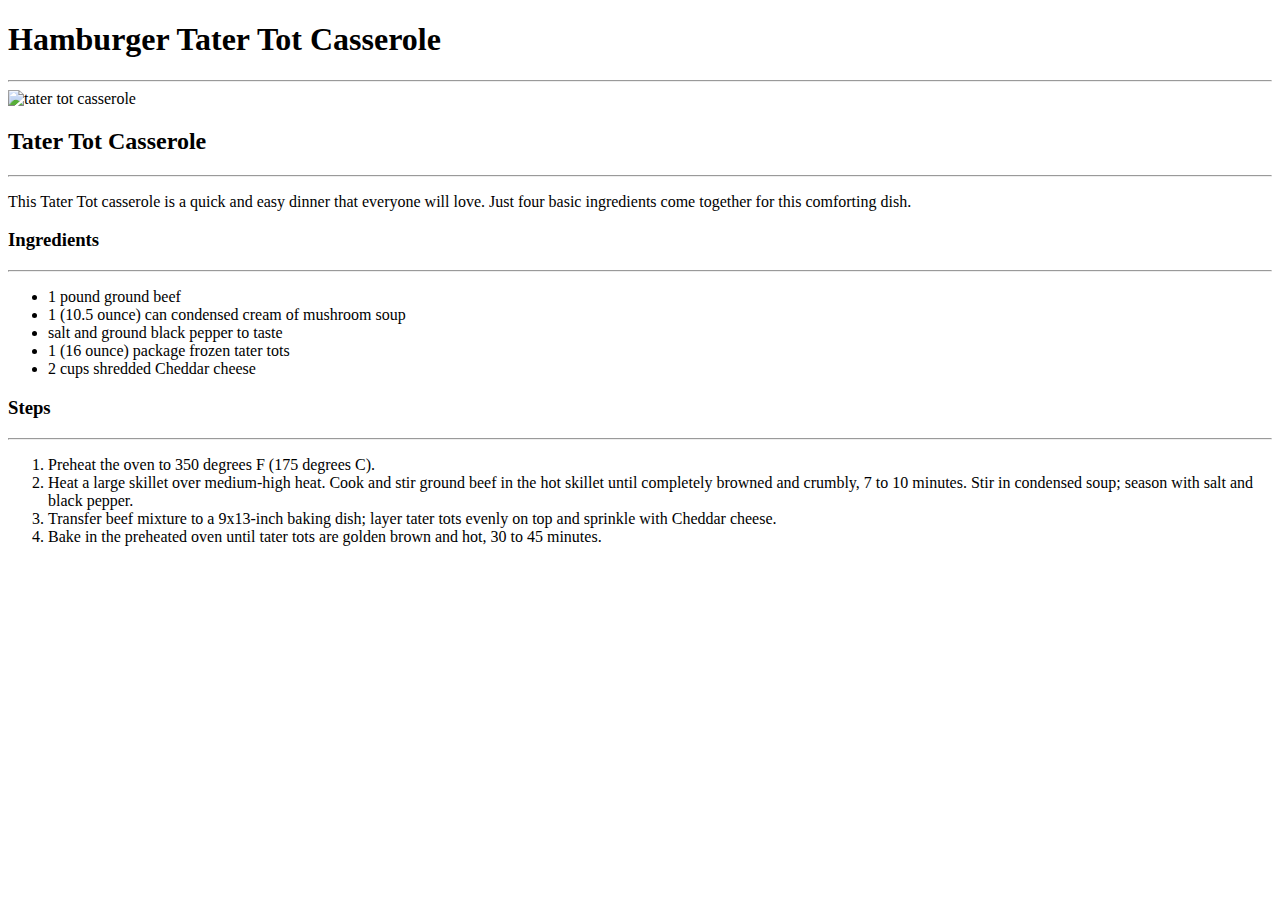
==== recipes/hamburgercasserole.html @ 9d561b84 "added recipes and photos to finish structure" ====
<!DOCTYPE html>
<html lang="en">
<head>
  <meta charset="UTF-8">
  <meta name="viewport" content="width=device-width, initial-scale=1.0">
  <title>Hamburger Tater Tot Casserole</title>
  <link rel="stylesheet" href="style.css">
</head>
<body>
  <h1>Hamburger Tater Tot Casserole</h1>
  <hr>
  <img src="imgs\tatertotcasserole.jpg" alt="tater tot casserole">
  <h2>Tater Tot Casserole</h2>
  <hr>
  <p>This Tater Tot casserole is a quick and easy dinner that everyone will love. Just four basic ingredients come together
  for this comforting dish.</p>
    <h3>Ingredients</h3>
    <hr>
    <ul>
      <li>1 pound ground beef</li>
      <li>1 (10.5 ounce) can condensed cream of mushroom soup</li>
      <li>salt and ground black pepper to taste</li>
      <li>1 (16 ounce) package frozen tater tots</li>
      <li>2 cups shredded Cheddar cheese</li>
    </ul>
    <h3>Steps</h3>
    <hr>
    <ol>
      <li>Preheat the oven to 350 degrees F (175 degrees C).</li>
      <li>Heat a large skillet over medium-high heat. Cook and stir ground beef in the hot skillet until completely browned and
      crumbly, 7 to 10 minutes. Stir in condensed soup; season with salt and black pepper.</li>
      <li>Transfer beef mixture to a 9x13-inch baking dish; layer tater tots evenly on top and sprinkle with Cheddar cheese.</li>
      <li>Bake in the preheated oven until tater tots are golden brown and hot, 30 to 45 minutes.</li>
    </ol>
</body>
</html>
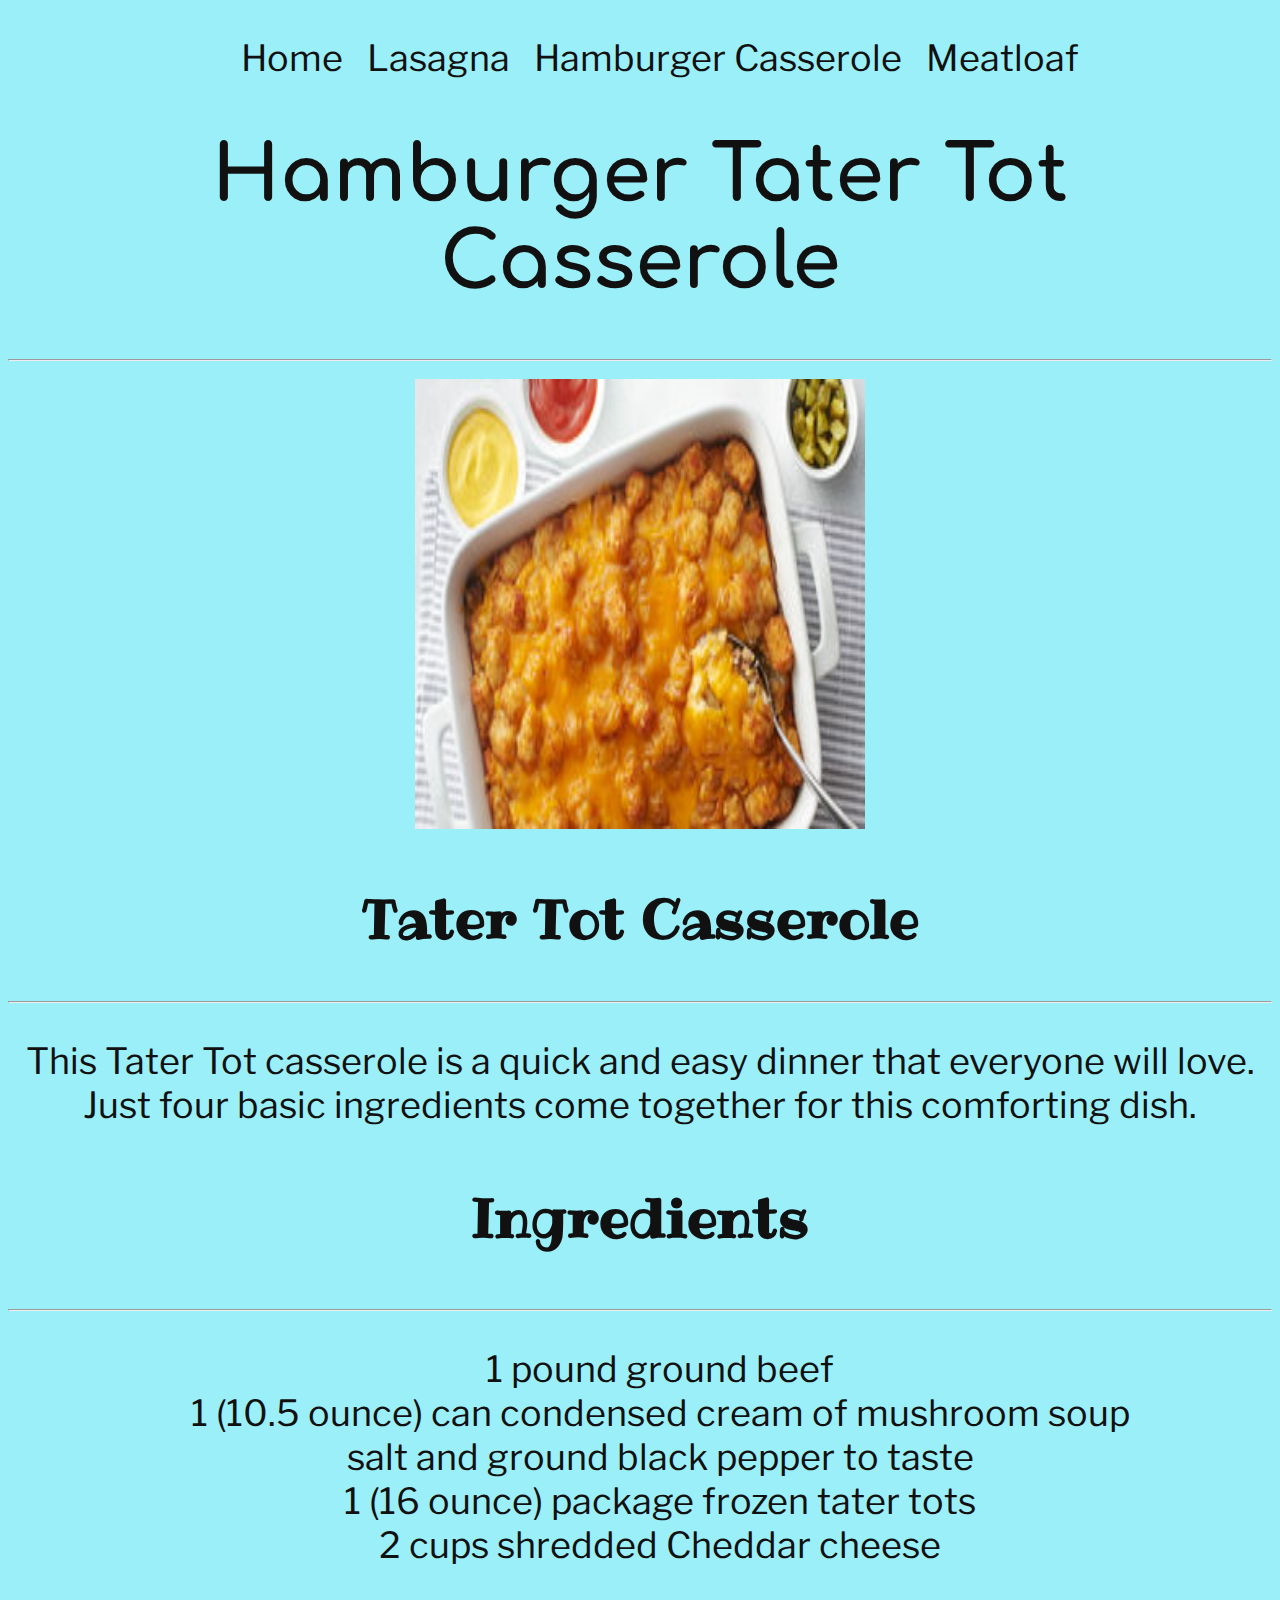
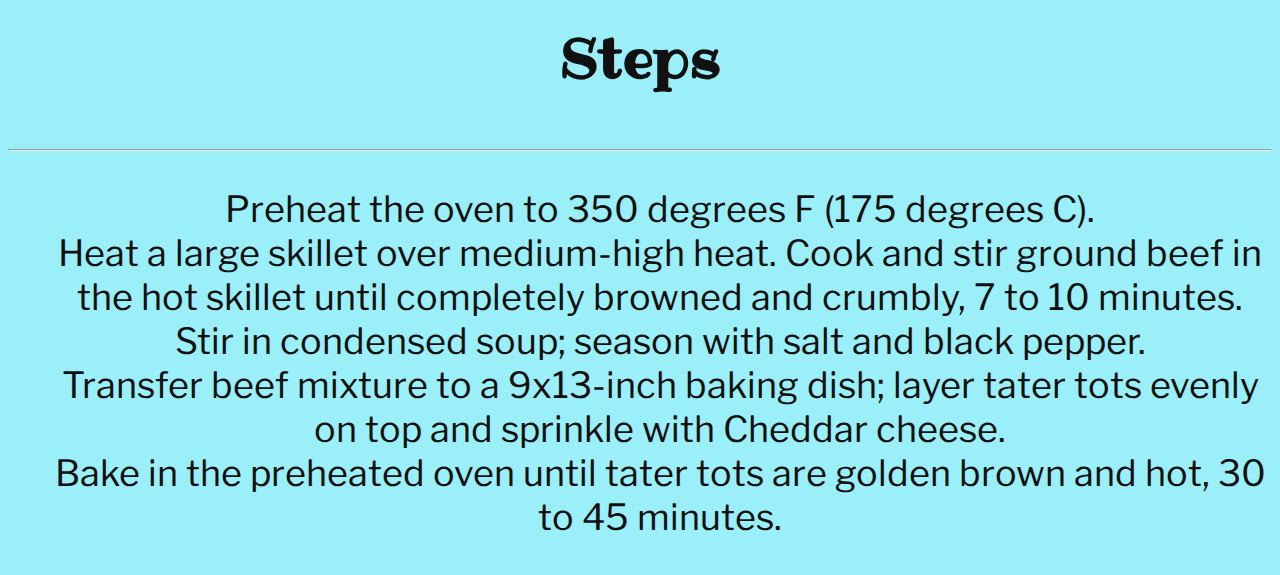
==== commit efdc6547: "styled pages" ====
--- a/recipes/hamburgercasserole.html
+++ b/recipes/hamburgercasserole.html
@@ -3,13 +3,36 @@
 <head>
   <meta charset="UTF-8">
   <meta name="viewport" content="width=device-width, initial-scale=1.0">
+  <link href="/css/style.css" rel="stylesheet">
+  <link rel="preconnect" href="https://fonts.googleapis.com">
+  <link rel="preconnect" href="https://fonts.gstatic.com" crossorigin>
+  <link
+    href="https://fonts.googleapis.com/css2?family=Comfortaa&family=Libre+Franklin:wght@100&family=Ribeye&display=swap"
+    rel="stylesheet">
   <title>Hamburger Tater Tot Casserole</title>
-  <link rel="stylesheet" href="style.css">
 </head>
 <body>
+  <header>
+    <nav id="hamburger">
+      <ul>
+          <li>
+            <a href="/index.html" id="#home">Home</a>
+          </li>
+          <li>
+            <a href="lasagna.html" id="#lasagna">Lasagna</a>
+          </li>
+          <li>
+            <a href="hamburgercasserole.html" id="#hamburger">Hamburger Casserole</a>
+          </li>
+          <li>
+            <a href="meatloaf.html" id="#meatloaf">Meatloaf</a>
+          </li>
+      </ul>
+    </nav>
+  </header>
   <h1>Hamburger Tater Tot Casserole</h1>
   <hr>
-  <img src="imgs\tatertotcasserole.jpg" alt="tater tot casserole">
+  <img src="/imgs/tatertotcasserole.jpg" alt="tater tot casserole">
   <h2>Tater Tot Casserole</h2>
   <hr>
   <p>This Tater Tot casserole is a quick and easy dinner that everyone will love. Just four basic ingredients come together
--- a/css/style.css
+++ b/css/style.css
@@ -0,0 +1,41 @@
+* {
+  background-color: rgb(155, 239, 248);
+  color: #111;
+  font-size: 1.5rem;
+  font-family: 'Libre Franklin', sans-serif;
+  text-align: center;
+}
+h1 {
+  font-family: 'Comfortaa', cursive;
+  font-size: 3.25rem;
+}
+h2, h3 {
+  font-family: 'Ribeye', cursive;
+  font-size: 2.25rem;
+}
+ul, ol{
+  list-style: none;
+  text-decoration: none;
+}
+nav ul{
+      display: flex;
+      flex-direction: row;
+      justify-content: center;
+      align-items: center;
+      gap: 1rem;
+      list-style: none;
+}
+nav a {
+  text-decoration: none;
+  color: #111;
+  transition: all 0.3 ease 0s;
+}
+
+nav a:hover {
+  color: red;
+}
+img {
+  width: 18.75rem;
+  height: 18.75rem;
+}
+
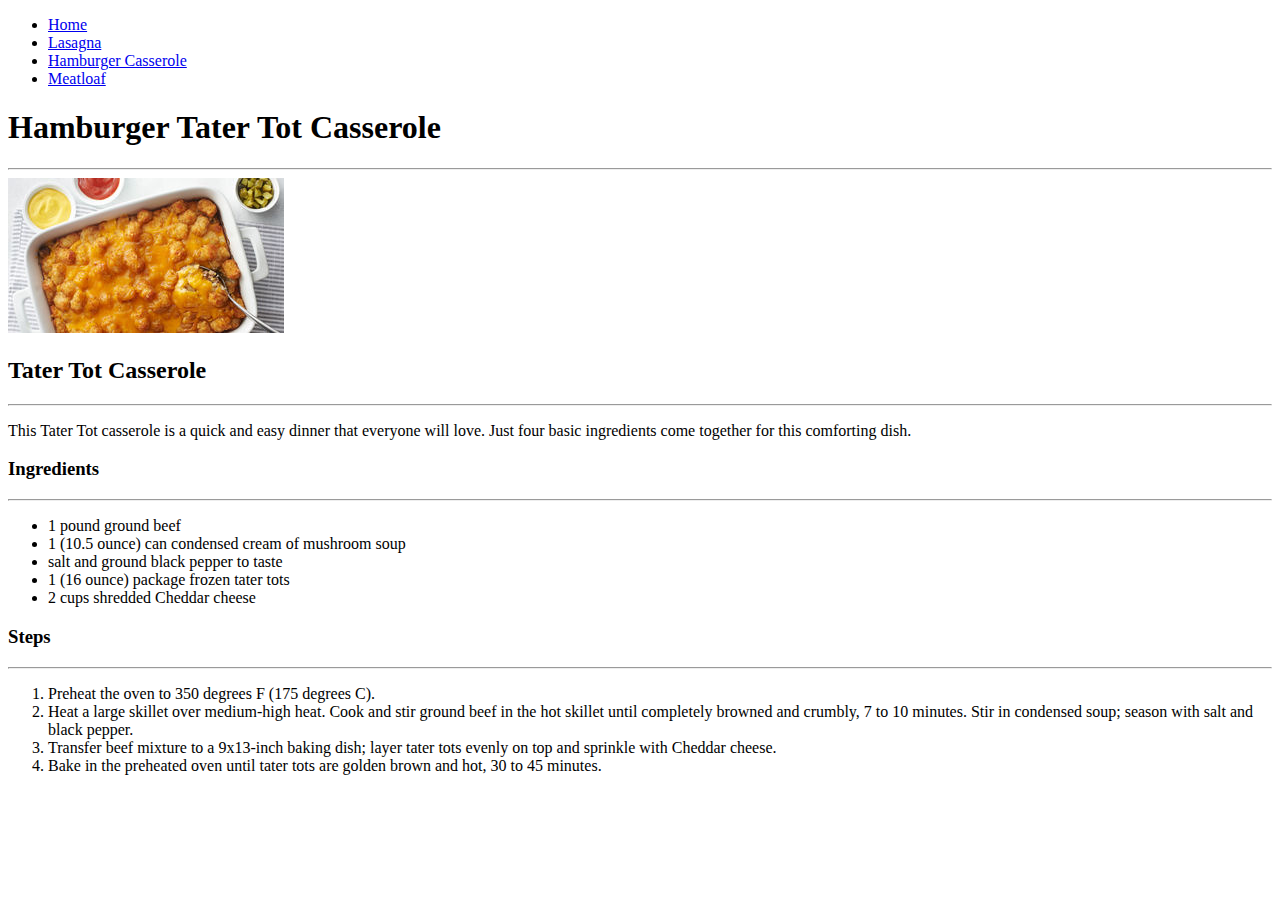
==== commit 0b8382ef: "fixed the links" ====
--- a/recipes/hamburgercasserole.html
+++ b/recipes/hamburgercasserole.html
@@ -3,7 +3,7 @@
 <head>
   <meta charset="UTF-8">
   <meta name="viewport" content="width=device-width, initial-scale=1.0">
-  <link href="/css/style.css" rel="stylesheet">
+  <link href="/odin-recipes/css/style.css" rel="stylesheet">
   <link rel="preconnect" href="https://fonts.googleapis.com">
   <link rel="preconnect" href="https://fonts.gstatic.com" crossorigin>
   <link
@@ -16,7 +16,7 @@
     <nav id="hamburger">
       <ul>
           <li>
-            <a href="/index.html" id="#home">Home</a>
+            <a href="/odin-recipes/index.html" id="#home">Home</a>
           </li>
           <li>
             <a href="lasagna.html" id="#lasagna">Lasagna</a>
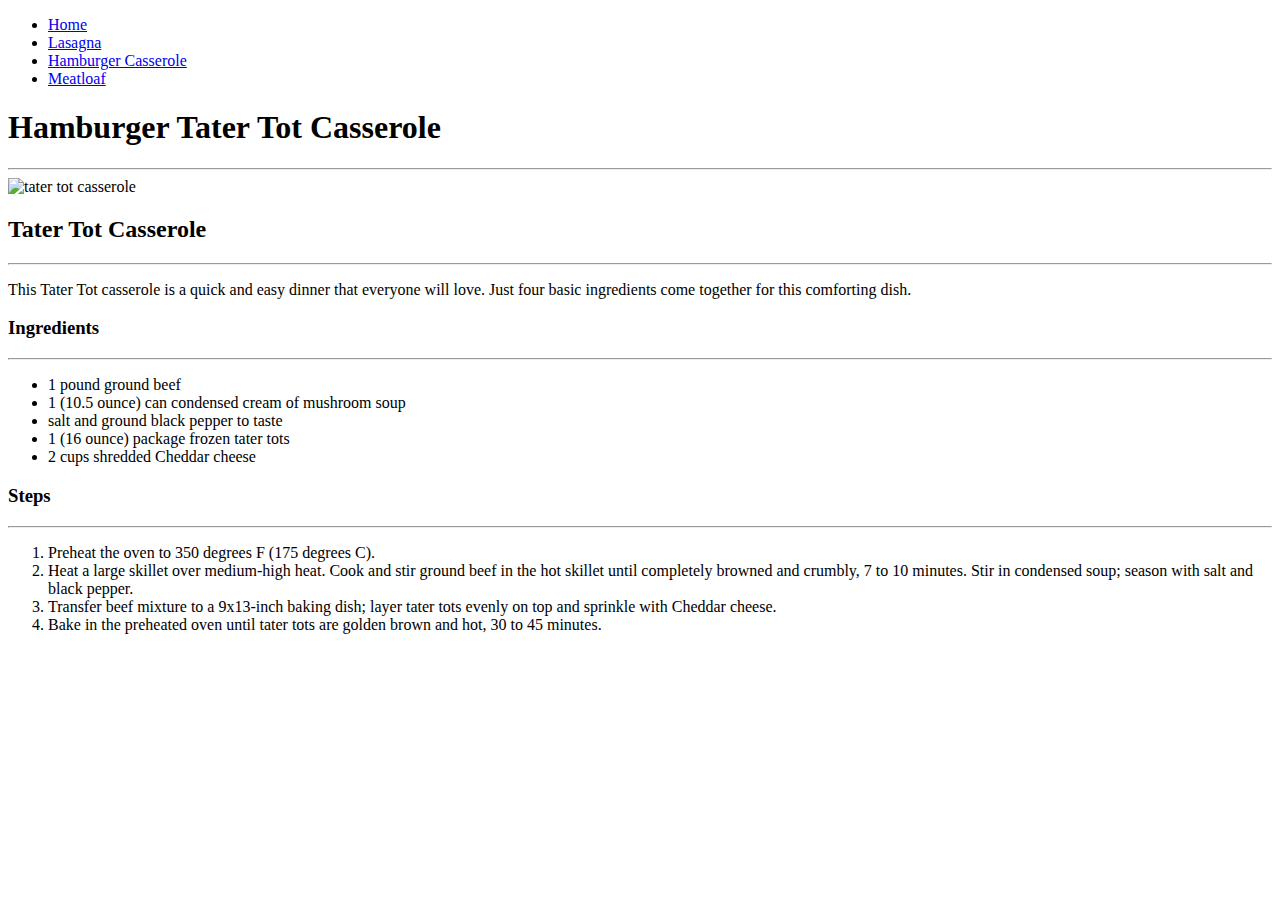
==== commit 0408fe73: "fixed the links for pictures" ====
--- a/recipes/hamburgercasserole.html
+++ b/recipes/hamburgercasserole.html
@@ -32,7 +32,7 @@
   </header>
   <h1>Hamburger Tater Tot Casserole</h1>
   <hr>
-  <img src="/imgs/tatertotcasserole.jpg" alt="tater tot casserole">
+  <img src="/odin-recipes/imgs/tatertotcasserole.jpg" alt="tater tot casserole">
   <h2>Tater Tot Casserole</h2>
   <hr>
   <p>This Tater Tot casserole is a quick and easy dinner that everyone will love. Just four basic ingredients come together
